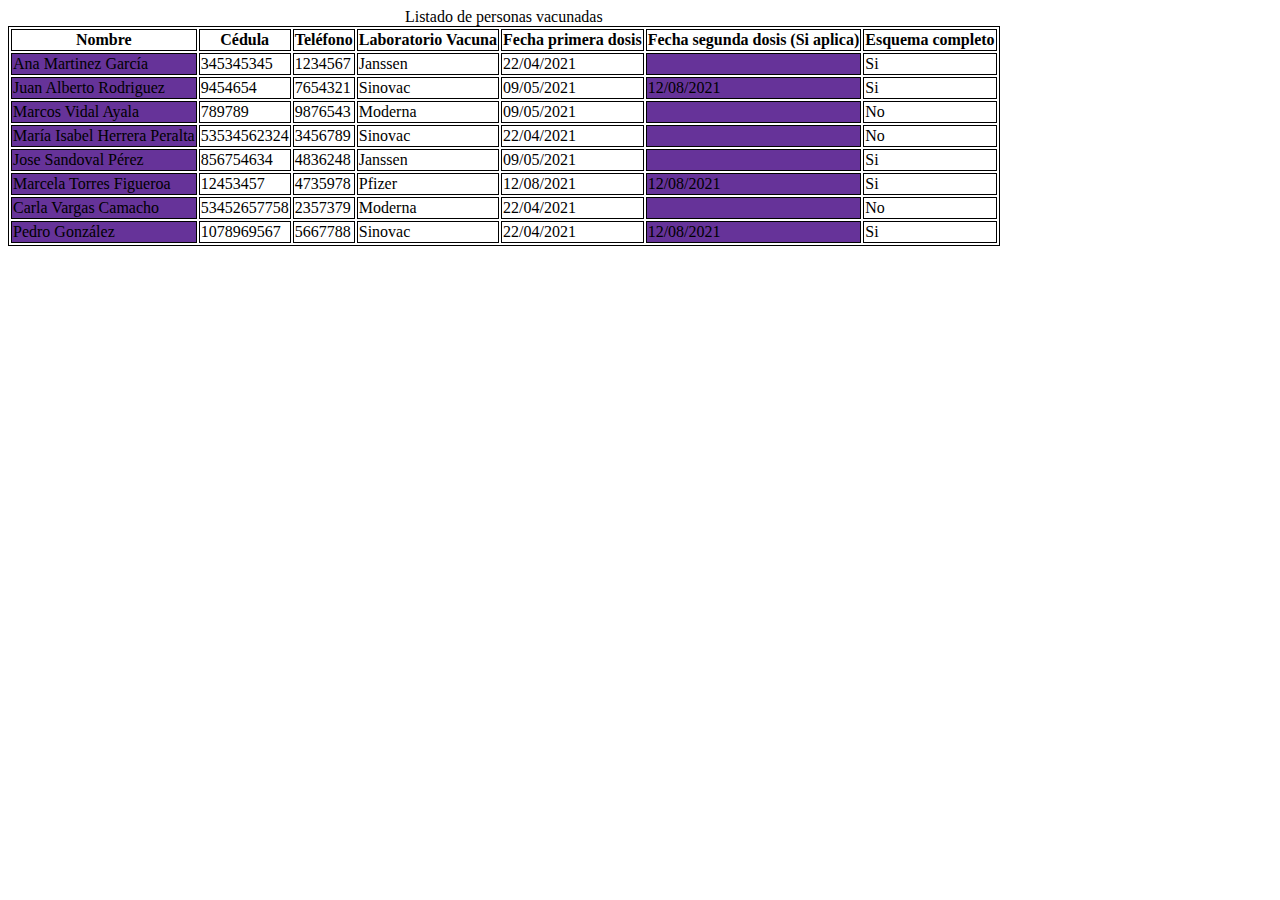
==== index.html @ e914c812 "Se agregan las etiquetas semanticas" ====
<!DOCTYPE html>
<html lang="es">

<head>
    <meta charset="UTF-8">
    <meta http-equiv="X-UA-Compatible" content="IE=edge">
    <meta name="viewport" content="width=device-width, initial-scale=1.0">
    <title>VacunApp</title>
</head>

<body>
    <style>
        table,
        th,
        td {
            border: 1px solid black;
        }

        td:nth-of-type(5n+1){
            background-color: rebeccapurple;
        }
    </style>
    <header>
        <nav>
            
        </nav>
    </header>
    <main>
        <table>
            <caption>Listado de personas vacunadas</caption>
            <tr>
                <th>Nombre</th>
                <th>Cédula</th>
                <th>Teléfono</th>
                <th>Laboratorio Vacuna</th>
                <th>Fecha primera dosis</th>
                <th>Fecha segunda dosis (Si aplica)</th>
                <th>Esquema completo</th>
            </tr>
            <tr>
                <td>Ana Martinez García</td>
                <td>345345345</td>
                <td>1234567</td>
                <td>Janssen</td>
                <td>22/04/2021</td>
                <td></td>
                <td>Si</td>
            </tr>
            <tr>
                <td>Juan Alberto Rodriguez</td>
                <td>9454654</td>
                <td>7654321</td>
                <td>Sinovac</td>
                <td>09/05/2021</td>
                <td>12/08/2021</td>
                <td>Si</td>
            </tr>
            <tr>
                <td>Marcos Vidal Ayala</td>
                <td>789789</td>
                <td>9876543</td>
                <td>Moderna</td>
                <td>09/05/2021</td>
                <td></td>
                <td>No</td>
            </tr>
            <tr>
                <td>María Isabel Herrera Peralta</td>
                <td>53534562324</td>
                <td>3456789</td>
                <td>Sinovac</td>
                <td>22/04/2021</td>
                <td></td>
                <td>No</td>
            </tr>
            <tr>
                <td>Jose Sandoval Pérez</td>
                <td>856754634</td>
                <td>4836248</td>
                <td>Janssen</td>
                <td>09/05/2021</td>
                <td></td>
                <td>Si</td>
            </tr>
            <tr>
                <td>Marcela Torres Figueroa</td>
                <td>12453457</td>
                <td>4735978</td>
                <td>Pfizer</td>
                <td>12/08/2021</td>
                <td>12/08/2021</td>
                <td>Si</td>
            </tr>
            <tr>
                <td>Carla Vargas Camacho</td>
                <td>53452657758</td>
                <td>2357379</td>
                <td>Moderna</td>
                <td>22/04/2021</td>
                <td></td>
                <td>No</td>
            </tr>
            <tr>
                <td>Pedro González</td>
                <td>1078969567</td>
                <td>5667788</td>
                <td>Sinovac</td>
                <td>22/04/2021</td>
                <td>12/08/2021</td>
                <td>Si</td>
            </tr>
        </table>
    </main>
</body>

</html>
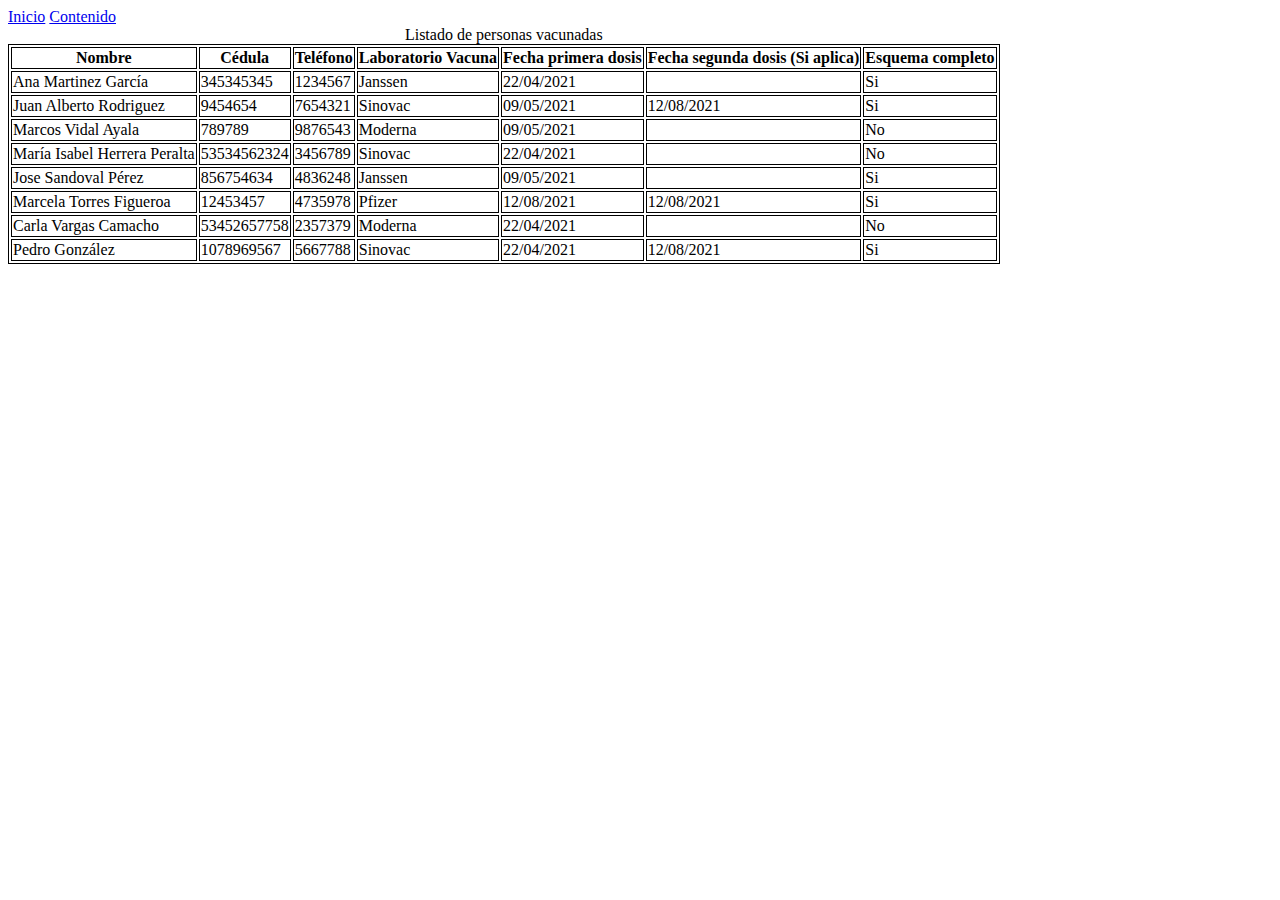
==== commit 0bae1ae9: "Pagina 2 renombrada y ajuste de enlaces de los menu" ====
--- a/index.html
+++ b/index.html
@@ -15,14 +15,11 @@
         td {
             border: 1px solid black;
         }
-
-        td:nth-of-type(5n+1){
-            background-color: rebeccapurple;
-        }
     </style>
     <header>
         <nav>
-            
+            <a href="index.html">Inicio</a>
+            <a href="registro-consulta.html">Contenido</a>
         </nav>
     </header>
     <main>
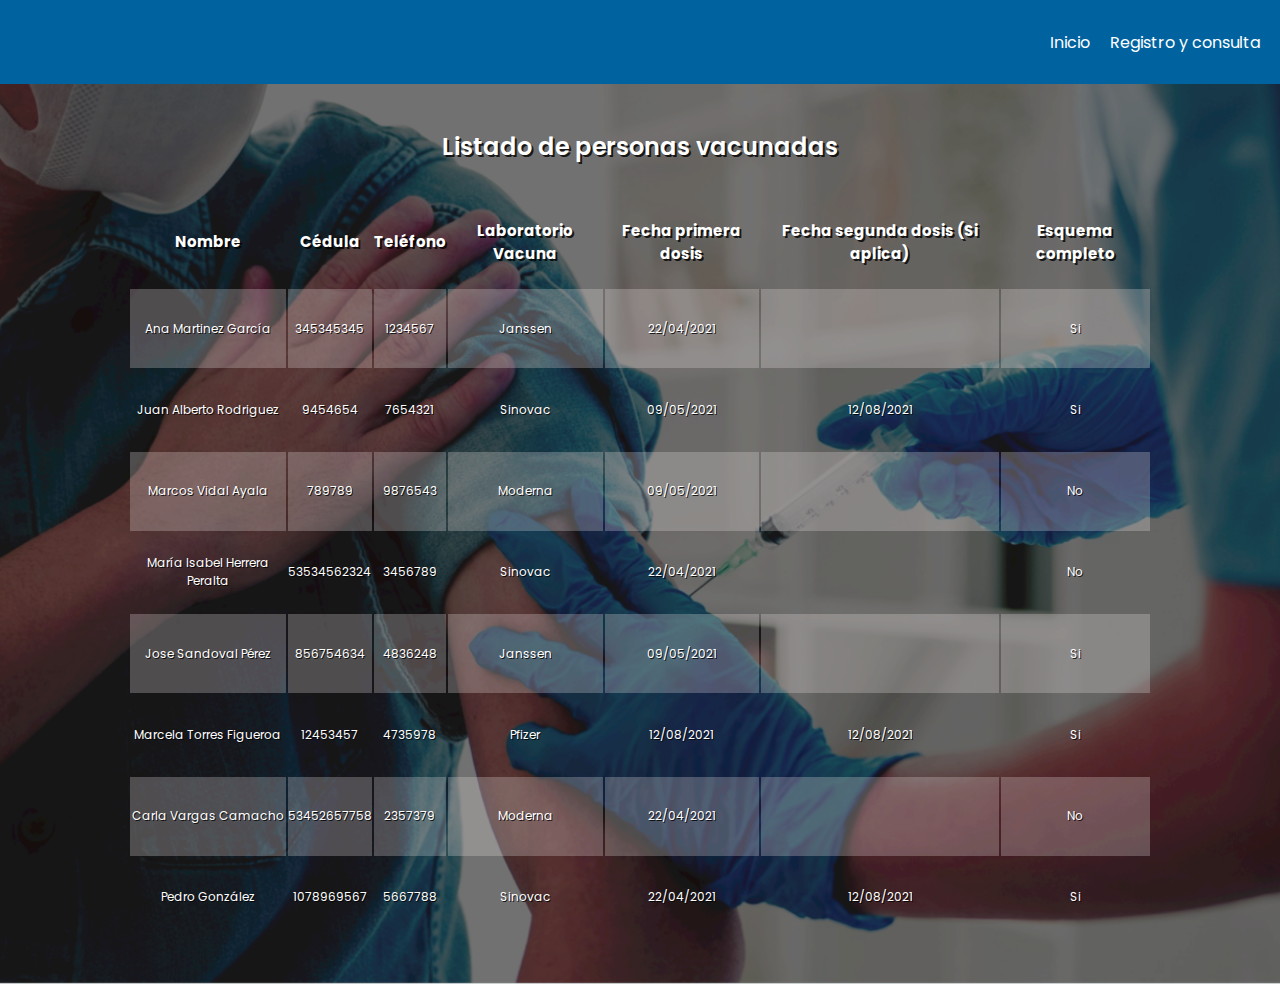
==== commit 6be8e021: "Se agregan estilos y se pule un poco más el HTML" ====
--- a/index.html
+++ b/index.html
@@ -5,106 +5,105 @@
     <meta charset="UTF-8">
     <meta http-equiv="X-UA-Compatible" content="IE=edge">
     <meta name="viewport" content="width=device-width, initial-scale=1.0">
-    <title>VacunApp</title>
+    <link rel="preconnect" href="https://fonts.googleapis.com">
+    <link rel="preconnect" href="https://fonts.gstatic.com" crossorigin>
+    <link href="https://fonts.googleapis.com/css2?family=Poppins:wght@200;400;600;700&display=swap" rel="stylesheet">
+    <link rel="stylesheet" href="styles.css">
+    <title>Inicio</title>
 </head>
 
 <body>
-    <style>
-        table,
-        th,
-        td {
-            border: 1px solid black;
-        }
-    </style>
-    <header>
-        <nav>
-            <a href="index.html">Inicio</a>
-            <a href="registro-consulta.html">Contenido</a>
+
+    <header class="header">
+        <nav class="header__nav">
+            <a class="header__link" href="index.html">Inicio</a>
+            <a class="header__link" href="registro-consulta.html">Registro y consulta</a>
         </nav>
     </header>
-    <main>
-        <table>
-            <caption>Listado de personas vacunadas</caption>
-            <tr>
-                <th>Nombre</th>
-                <th>Cédula</th>
-                <th>Teléfono</th>
-                <th>Laboratorio Vacuna</th>
-                <th>Fecha primera dosis</th>
-                <th>Fecha segunda dosis (Si aplica)</th>
-                <th>Esquema completo</th>
+    
+    <main class="main">
+        <table class="table">
+            <caption class="title">Listado de personas vacunadas</caption>
+            <tr class="table__row">
+                <th class="table__header">Nombre</th>
+                <th class="table__header">Cédula</th>
+                <th class="table__header">Teléfono</th>
+                <th class="table__header">Laboratorio Vacuna</th>
+                <th class="table__header">Fecha primera dosis</th>
+                <th class="table__header">Fecha segunda dosis (Si aplica)</th>
+                <th class="table__header">Esquema completo</th>
             </tr>
-            <tr>
-                <td>Ana Martinez García</td>
-                <td>345345345</td>
-                <td>1234567</td>
-                <td>Janssen</td>
-                <td>22/04/2021</td>
-                <td></td>
-                <td>Si</td>
+            <tr class="table__row">
+                <td class="table__detail">Ana Martinez García</td>
+                <td class="table__detail">345345345</td>
+                <td class="table__detail">1234567</td>
+                <td class="table__detail">Janssen</td>
+                <td class="table__detail">22/04/2021</td>
+                <td class="table__detail"></td>
+                <td class="table__detail">Si</td>
             </tr>
-            <tr>
-                <td>Juan Alberto Rodriguez</td>
-                <td>9454654</td>
-                <td>7654321</td>
-                <td>Sinovac</td>
-                <td>09/05/2021</td>
-                <td>12/08/2021</td>
-                <td>Si</td>
+            <tr class="table__row">
+                <td class="table__detail">Juan Alberto Rodriguez</td>
+                <td class="table__detail">9454654</td>
+                <td class="table__detail">7654321</td>
+                <td class="table__detail">Sinovac</td>
+                <td class="table__detail">09/05/2021</td>
+                <td class="table__detail">12/08/2021</td>
+                <td class="table__detail">Si</td>
             </tr>
-            <tr>
-                <td>Marcos Vidal Ayala</td>
-                <td>789789</td>
-                <td>9876543</td>
-                <td>Moderna</td>
-                <td>09/05/2021</td>
-                <td></td>
-                <td>No</td>
+            <tr class="table__row">
+                <td class="table__detail">Marcos Vidal Ayala</td>
+                <td class="table__detail">789789</td>
+                <td class="table__detail">9876543</td>
+                <td class="table__detail">Moderna</td>
+                <td class="table__detail">09/05/2021</td>
+                <td class="table__detail"></td>
+                <td class="table__detail">No</td>
             </tr>
-            <tr>
-                <td>María Isabel Herrera Peralta</td>
-                <td>53534562324</td>
-                <td>3456789</td>
-                <td>Sinovac</td>
-                <td>22/04/2021</td>
-                <td></td>
-                <td>No</td>
+            <tr class="table__row">
+                <td class="table__detail">María Isabel Herrera Peralta</td>
+                <td class="table__detail">53534562324</td>
+                <td class="table__detail">3456789</td>
+                <td class="table__detail">Sinovac</td>
+                <td class="table__detail">22/04/2021</td>
+                <td class="table__detail"></td>
+                <td class="table__detail">No</td>
             </tr>
-            <tr>
-                <td>Jose Sandoval Pérez</td>
-                <td>856754634</td>
-                <td>4836248</td>
-                <td>Janssen</td>
-                <td>09/05/2021</td>
-                <td></td>
-                <td>Si</td>
+            <tr class="table__row">
+                <td class="table__detail">Jose Sandoval Pérez</td>
+                <td class="table__detail">856754634</td>
+                <td class="table__detail">4836248</td>
+                <td class="table__detail">Janssen</td>
+                <td class="table__detail">09/05/2021</td>
+                <td class="table__detail"></td>
+                <td class="table__detail">Si</td>
             </tr>
-            <tr>
-                <td>Marcela Torres Figueroa</td>
-                <td>12453457</td>
-                <td>4735978</td>
-                <td>Pfizer</td>
-                <td>12/08/2021</td>
-                <td>12/08/2021</td>
-                <td>Si</td>
+            <tr class="table__row">
+                <td class="table__detail">Marcela Torres Figueroa</td>
+                <td class="table__detail">12453457</td>
+                <td class="table__detail">4735978</td>
+                <td class="table__detail">Pfizer</td>
+                <td class="table__detail">12/08/2021</td>
+                <td class="table__detail">12/08/2021</td>
+                <td class="table__detail">Si</td>
             </tr>
-            <tr>
-                <td>Carla Vargas Camacho</td>
-                <td>53452657758</td>
-                <td>2357379</td>
-                <td>Moderna</td>
-                <td>22/04/2021</td>
-                <td></td>
-                <td>No</td>
+            <tr class="table__row">
+                <td class="table__detail">Carla Vargas Camacho</td>
+                <td class="table__detail">53452657758</td>
+                <td class="table__detail">2357379</td>
+                <td class="table__detail">Moderna</td>
+                <td class="table__detail">22/04/2021</td>
+                <td class="table__detail"></td>
+                <td class="table__detail">No</td>
             </tr>
-            <tr>
-                <td>Pedro González</td>
-                <td>1078969567</td>
-                <td>5667788</td>
-                <td>Sinovac</td>
-                <td>22/04/2021</td>
-                <td>12/08/2021</td>
-                <td>Si</td>
+            <tr class="table__row">
+                <td class="table__detail">Pedro González</td>
+                <td class="table__detail">1078969567</td>
+                <td class="table__detail">5667788</td>
+                <td class="table__detail">Sinovac</td>
+                <td class="table__detail">22/04/2021</td>
+                <td class="table__detail">12/08/2021</td>
+                <td class="table__detail">Si</td>
             </tr>
         </table>
     </main>
--- a/styles.css
+++ b/styles.css
@@ -0,0 +1,136 @@
+*{
+    padding: 0;
+    margin: 0;
+    box-sizing: border-box;
+}
+
+html {
+    font-size: 62.5%;
+}
+
+body {
+    width: 100%;
+    height: 100vh;
+    font-family: 'Poppins', sans-serif;
+}
+
+.header{
+    width: 100%;
+    height: 84px;
+    background-color: #0063a0;
+}
+.header__nav{
+    width: inherit;
+    height: inherit;
+    display: flex;
+    justify-content: flex-end;
+    align-items: center;
+    padding: 0 20px;
+}
+.header__link{
+    color: white;
+    font-size: 1.6rem;
+    text-decoration: none;
+    margin-left: 20px;
+}
+
+.main{
+    width: 100%;
+    min-height: 100%;
+    overflow-y: auto;
+    padding: 45px 0;
+    background-color: #f5fdfc;
+    display: flex;
+    justify-content: center;
+    background-image: url('vaccine.png');
+    background-repeat: no-repeat;
+    background-position: center;
+    background-size: cover;
+}
+.main--two{
+    flex-direction: column;
+    padding: 45px;
+    background-image: url('vaccines.jpg');
+}
+.table{
+    width: 80%;
+
+}
+.title{
+    color: white;
+    font-weight: 600;
+    font-size: 2.4rem;
+    margin-bottom: 30px;
+    text-shadow: 2px 2px rgba(0, 0, 0, .8);
+}
+.title-two{
+    align-self: center;
+}
+.table__row{
+    height: 40px;
+}
+.table__row:nth-of-type(2n+2){
+    background-color: rgba(238, 227, 227, 0.267);
+}
+.table__header{
+    color: white;
+    font-size: 1.5rem;
+    text-shadow: 2px 2px rgba(0, 0, 0, .8);
+}
+.table__detail{
+    color: white;
+    font-size: 1.2rem;
+    text-shadow: 1px 1px rgba(0, 0, 0, .8);
+    text-align: center;
+}
+
+.subtitle{
+    color: white;
+    text-shadow: 1px 1px rgba(0, 0, 0, .8);
+    font-size: 1.6rem;
+    margin: 30px 0 10px;
+}
+
+.subtitle-two{
+    color: white;
+    text-shadow: 1px 1px rgba(0, 0, 0, .8);
+    font-size: 1.5rem;
+    margin-bottom: 10px;
+    margin-top: 20px;
+}
+
+.label{
+    font-size: 1.4rem;
+    font-weight: 600;
+    color: #0063a0;
+    text-shadow: 1px 1px rgba(248, 244, 244, 0.8);
+}
+
+.container{
+    display: flex;
+    align-items: center;
+    margin: 10px 0;
+}
+
+.textfield{
+    margin: 0 10px;
+    font-family: 'Poppins', sans-serif;
+    font-size: 1.3rem;
+    padding: 3px 5px;
+    border-radius: 5px;
+    border: none;
+}
+
+.button-special{
+    margin: 0 10px;
+}
+
+.button{
+    background-color: #0063a0;
+    color: white;
+    font-family: 'Poppins', sans-serif;
+    border: none;
+    padding: 10px 40px;
+    border-radius: 50px;
+    cursor: pointer;
+}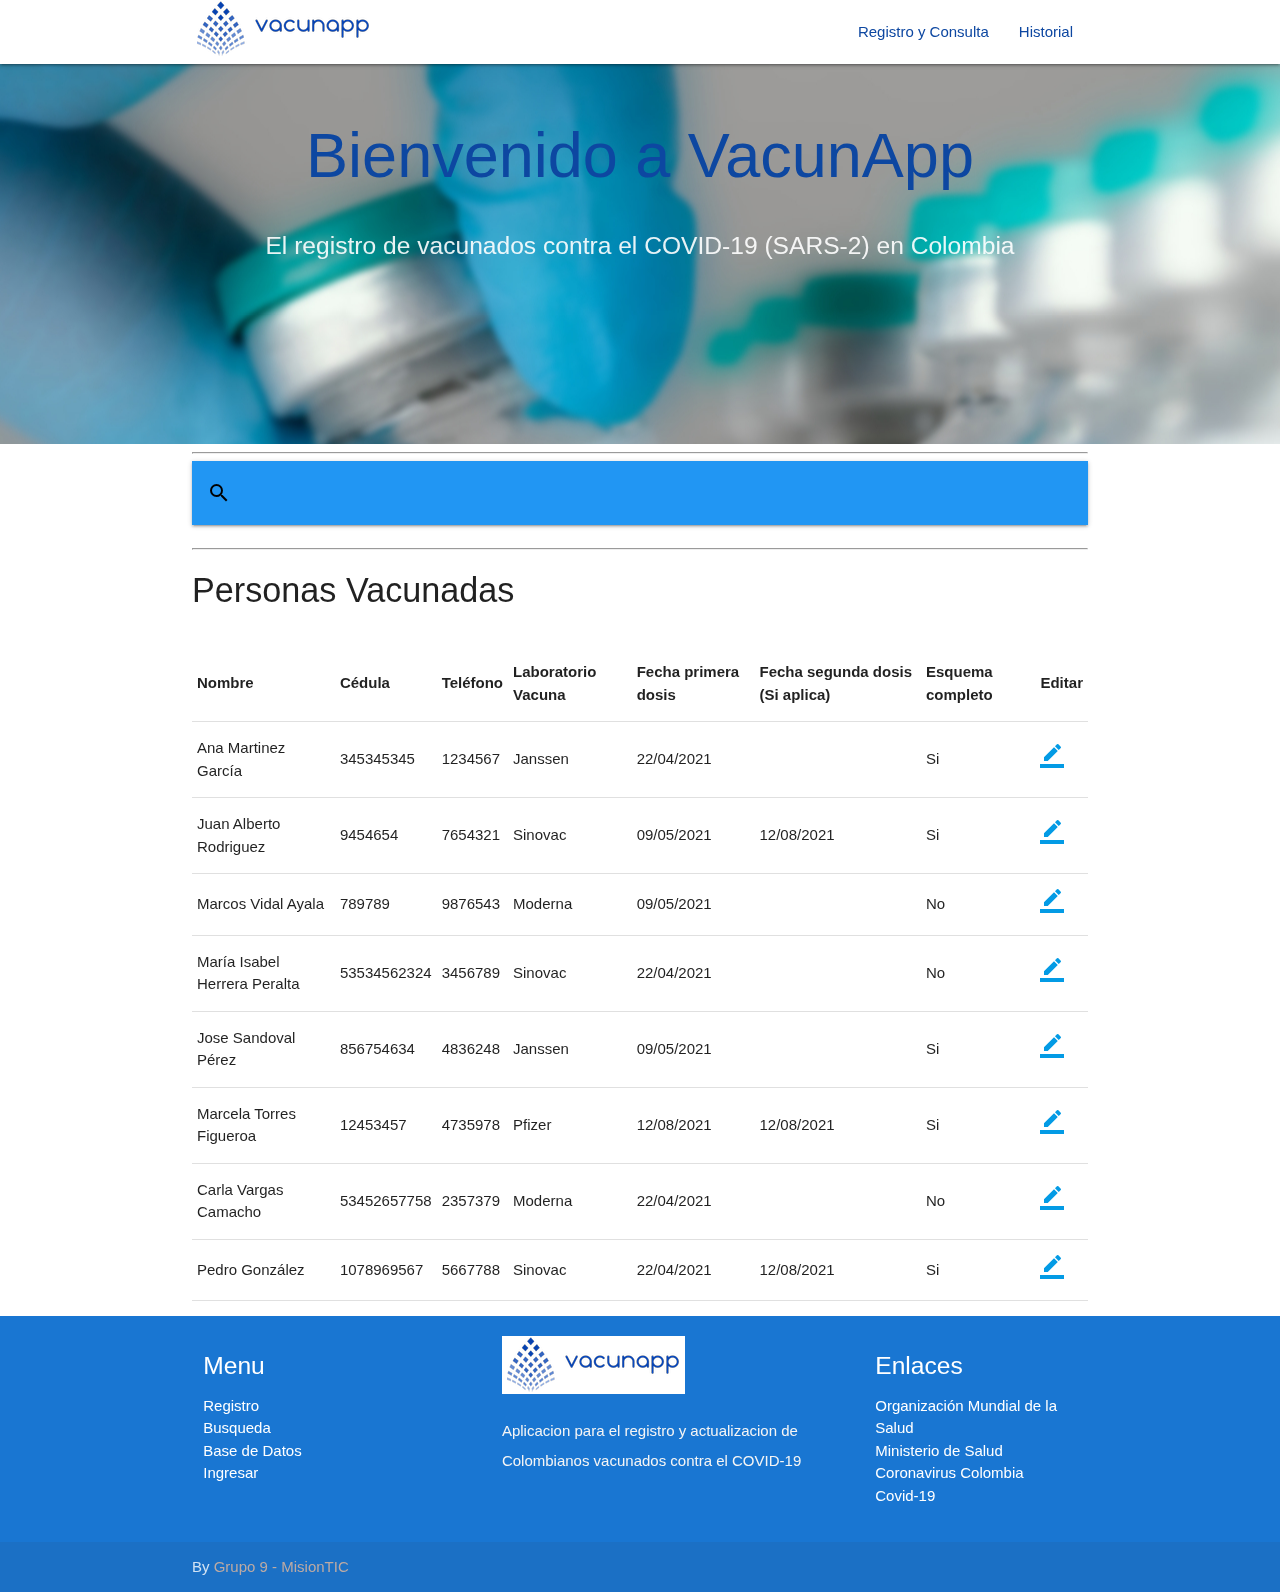
==== commit 600ea36e: "Se agrega codigo de Yiduard en rama juliette" ====
--- a/index.html
+++ b/index.html
@@ -1,112 +1,231 @@
 <!DOCTYPE html>
-<html lang="es">
+<html lang="en">
 
 <head>
-    <meta charset="UTF-8">
-    <meta http-equiv="X-UA-Compatible" content="IE=edge">
-    <meta name="viewport" content="width=device-width, initial-scale=1.0">
-    <link rel="preconnect" href="https://fonts.googleapis.com">
-    <link rel="preconnect" href="https://fonts.gstatic.com" crossorigin>
-    <link href="https://fonts.googleapis.com/css2?family=Poppins:wght@200;400;600;700&display=swap" rel="stylesheet">
-    <link rel="stylesheet" href="styles.css">
-    <title>Inicio</title>
+    <meta http-equiv="Content-Type" content="text/html; charset=UTF-8" />
+    <meta name="viewport" content="width=device-width, initial-scale=1" />
+    <title>VacunApp</title>
+
+    <!-- CSS  -->
+    <link href="https://fonts.googleapis.com/icon?family=Material+Icons" rel="stylesheet">
+    <link href="css/materialize.css" type="text/css" rel="stylesheet" media="screen,projection" />
+    <link href="css/style.css" type="text/css" rel="stylesheet" media="screen,projection" />
+    <script src="https://ajax.googleapis.com/ajax/libs/jquery/3.2.1/jquery.min.js"></script>
+
 </head>
 
 <body>
-
-    <header class="header">
-        <nav class="header__nav">
-            <a class="header__link" href="index.html">Inicio</a>
-            <a class="header__link" href="registro-consulta.html">Registro y consulta</a>
+    <div class="navbar-fixed">
+        <nav class="white" role="navigation">
+            <div class="nav-wrapper container">
+                <a id="logo-container" href="#" class="brand-logo"><img class="responsive-img" src="images/logo.jpg"></a>
+                <ul class="right hide-on-med-and-down ">
+                    <li><a class="blue-text text-darken-4" href="registro-consulta.html">Registro y Consulta</a></li>
+                    <li><a class="blue-text text-darken-4" href="index.html">Historial</a></li>
+                </ul>
+
+                <ul id="nav-mobile" class="sidenav">
+                    <br>
+                    <li><a class="blue-text text-darken-4" href="registro-consulta.html">Registro y Consulta</a></li>
+                    <li><a class="blue-text text-darken-4" href="index.html">Historial</a></li>
+                </ul>
+                <a href="#" data-target="nav-mobile" class="sidenav-trigger"><i class="material-icons">menu</i></a>
+            </div>
+    </div>
+
+    <div id="index-banner" class="parallax-container">
+        <div class="section no-pad-bot">
+            <div class="container">
+                <br><br>
+                <h1 class="header center blue-text text-darken-4">Bienvenido a VacunApp</h1>
+                <div class="row center">
+                    <h5 class="header col s12 light">El registro de vacunados contra el COVID-19 (SARS-2) en Colombia</h5>
+                </div>
+                <br><br>
+
+            </div>
+        </div>
+        <div class="parallax"><img src="images/banner.jpg" alt="Vacunados"></div>
+    </div>
+
+
+    <div class="container">
+        <hr>
+
+        <nav>
+            <div class="nav-wrapper">
+                <form>
+                    <div class="input-field blue">
+                        <input id="search" type="search" required>
+                        <label class="label-icon" for="search"><i class="material-icons black-text">search</i></label>
+                        <i class="material-icons">close</i>
+                    </div>
+                </form>
+            </div>
         </nav>
-    </header>
-    
-    <main class="main">
-        <table class="table">
-            <caption class="title">Listado de personas vacunadas</caption>
-            <tr class="table__row">
-                <th class="table__header">Nombre</th>
-                <th class="table__header">Cédula</th>
-                <th class="table__header">Teléfono</th>
-                <th class="table__header">Laboratorio Vacuna</th>
-                <th class="table__header">Fecha primera dosis</th>
-                <th class="table__header">Fecha segunda dosis (Si aplica)</th>
-                <th class="table__header">Esquema completo</th>
-            </tr>
-            <tr class="table__row">
-                <td class="table__detail">Ana Martinez García</td>
-                <td class="table__detail">345345345</td>
-                <td class="table__detail">1234567</td>
-                <td class="table__detail">Janssen</td>
-                <td class="table__detail">22/04/2021</td>
-                <td class="table__detail"></td>
-                <td class="table__detail">Si</td>
-            </tr>
-            <tr class="table__row">
-                <td class="table__detail">Juan Alberto Rodriguez</td>
-                <td class="table__detail">9454654</td>
-                <td class="table__detail">7654321</td>
-                <td class="table__detail">Sinovac</td>
-                <td class="table__detail">09/05/2021</td>
-                <td class="table__detail">12/08/2021</td>
-                <td class="table__detail">Si</td>
-            </tr>
-            <tr class="table__row">
-                <td class="table__detail">Marcos Vidal Ayala</td>
-                <td class="table__detail">789789</td>
-                <td class="table__detail">9876543</td>
-                <td class="table__detail">Moderna</td>
-                <td class="table__detail">09/05/2021</td>
-                <td class="table__detail"></td>
-                <td class="table__detail">No</td>
-            </tr>
-            <tr class="table__row">
-                <td class="table__detail">María Isabel Herrera Peralta</td>
-                <td class="table__detail">53534562324</td>
-                <td class="table__detail">3456789</td>
-                <td class="table__detail">Sinovac</td>
-                <td class="table__detail">22/04/2021</td>
-                <td class="table__detail"></td>
-                <td class="table__detail">No</td>
-            </tr>
-            <tr class="table__row">
-                <td class="table__detail">Jose Sandoval Pérez</td>
-                <td class="table__detail">856754634</td>
-                <td class="table__detail">4836248</td>
-                <td class="table__detail">Janssen</td>
-                <td class="table__detail">09/05/2021</td>
-                <td class="table__detail"></td>
-                <td class="table__detail">Si</td>
-            </tr>
-            <tr class="table__row">
-                <td class="table__detail">Marcela Torres Figueroa</td>
-                <td class="table__detail">12453457</td>
-                <td class="table__detail">4735978</td>
-                <td class="table__detail">Pfizer</td>
-                <td class="table__detail">12/08/2021</td>
-                <td class="table__detail">12/08/2021</td>
-                <td class="table__detail">Si</td>
-            </tr>
-            <tr class="table__row">
-                <td class="table__detail">Carla Vargas Camacho</td>
-                <td class="table__detail">53452657758</td>
-                <td class="table__detail">2357379</td>
-                <td class="table__detail">Moderna</td>
-                <td class="table__detail">22/04/2021</td>
-                <td class="table__detail"></td>
-                <td class="table__detail">No</td>
-            </tr>
-            <tr class="table__row">
-                <td class="table__detail">Pedro González</td>
-                <td class="table__detail">1078969567</td>
-                <td class="table__detail">5667788</td>
-                <td class="table__detail">Sinovac</td>
-                <td class="table__detail">22/04/2021</td>
-                <td class="table__detail">12/08/2021</td>
-                <td class="table__detail">Si</td>
-            </tr>
-        </table>
-    </main>
+        <div class="section">
+            <hr>
+            <h4>Personas Vacunadas</h4><br>
+
+            <table class="responsive-table highlight">
+
+                <tr>
+                    <th>Nombre</th>
+                    <th>Cédula</th>
+                    <th>Teléfono</th>
+                    <th>Laboratorio Vacuna</th>
+                    <th>Fecha primera dosis</th>
+                    <th>Fecha segunda dosis (Si aplica)</th>
+                    <th>Esquema completo</th>
+                    <th>Editar</th>
+                </tr>
+                <tr>
+                    <td>Ana Martinez García</td>
+                    <td>345345345</td>
+                    <td>1234567</td>
+                    <td>Janssen</td>
+                    <td>22/04/2021</td>
+                    <td></td>
+                    <td>Si</td>
+                    <td>
+                        <a href="#"><i class="material-icons">border_color</i> </a>
+                    </td>
+                </tr>
+                <tr>
+                    <td>Juan Alberto Rodriguez</td>
+                    <td>9454654</td>
+                    <td>7654321</td>
+                    <td>Sinovac</td>
+                    <td>09/05/2021</td>
+                    <td>12/08/2021</td>
+                    <td>Si</td>
+                    <td>
+                        <a href="#"><i class="material-icons">border_color</i> </a>
+                    </td>
+                </tr>
+                <tr>
+                    <td>Marcos Vidal Ayala</td>
+                    <td>789789</td>
+                    <td>9876543</td>
+                    <td>Moderna</td>
+                    <td>09/05/2021</td>
+                    <td></td>
+                    <td>No</td>
+                    <td>
+                        <a href="#"><i class="material-icons">border_color</i> </a>
+                    </td>
+                </tr>
+                <tr>
+                    <td>María Isabel Herrera Peralta</td>
+                    <td>53534562324</td>
+                    <td>3456789</td>
+                    <td>Sinovac</td>
+                    <td>22/04/2021</td>
+                    <td></td>
+                    <td>No</td>
+                    <td>
+                        <a href="#"><i class="material-icons">border_color</i> </a>
+                    </td>
+                </tr>
+                <tr>
+                    <td>Jose Sandoval Pérez</td>
+                    <td>856754634</td>
+                    <td>4836248</td>
+                    <td>Janssen</td>
+                    <td>09/05/2021</td>
+                    <td></td>
+                    <td>Si</td>
+                    <td>
+                        <a href="#"><i class="material-icons">border_color</i> </a>
+                    </td>
+                </tr>
+                <tr>
+                    <td>Marcela Torres Figueroa</td>
+                    <td>12453457</td>
+                    <td>4735978</td>
+                    <td>Pfizer</td>
+                    <td>12/08/2021</td>
+                    <td>12/08/2021</td>
+                    <td>Si</td>
+                    <td>
+                        <a href="#"><i class="material-icons">border_color</i> </a>
+                    </td>
+                </tr>
+                <tr>
+                    <td>Carla Vargas Camacho</td>
+                    <td>53452657758</td>
+                    <td>2357379</td>
+                    <td>Moderna</td>
+                    <td>22/04/2021</td>
+                    <td></td>
+                    <td>No</td>
+                    <td>
+                        <a href="#"><i class="material-icons">border_color</i> </a>
+                    </td>
+                </tr>
+                <tr>
+                    <td>Pedro González</td>
+                    <td>1078969567</td>
+                    <td>5667788</td>
+                    <td>Sinovac</td>
+                    <td>22/04/2021</td>
+                    <td>12/08/2021</td>
+                    <td>Si</td>
+                    <td>
+                        <a href="#"><i class="material-icons">border_color</i> </a>
+                    </td>
+                </tr>
+            </table>
+            <div>
+                <!--grib-->
+            </div>
+        </div>
+
+    </div>
+    </div>
+    <footer class="page-footer  blue darken-2">
+        <div class="container">
+            <div class="row">
+                <div class="col l4 s12">
+
+                    <h5 class="white-text">Menu</h5>
+                    <ul>
+                        <li><a class="white-text" href="#!">Registro</a></li>
+                        <li><a class="white-text" href="#!">Busqueda</a></li>
+                        <li> <a class="white-text" href="#!">Base de Datos</a></li>
+                        <li><a class="white-text" href="#!">Ingresar</a></li>
+                    </ul>
+                </div>
+                <div class="col l5 s12">
+                    <img class="responsive-img" src="images/logo.jpg">
+                    <p class="grey-text text-lighten-4">Aplicacion para el registro y actualizacion de Colombianos vacunados contra el COVID-19</p>
+
+                </div>
+                <div class="col l3 s12">
+                    <h5 class="white-text">Enlaces</h5>
+                    <ul>
+                        <li><a class="white-text" href="#!">Organización Mundial de la Salud</a></li>
+                        <li><a class="white-text" href="#!">Ministerio de Salud</a></li>
+                        <li><a class="white-text" href="#!">Coronavirus Colombia</a></li>
+                        <li><a class="white-text" href="#!">Covid-19</a></li>
+                    </ul>
+                </div>
+            </div>
+        </div>
+        <div class="footer-copyright">
+            <div class="container">
+                By <a class="brown-text text-lighten-3" href="#">Grupo 9 - MisionTIC</a>
+            </div>
+        </div>
+
+    </footer>
+
+
+    <!--  Scripts-->
+    <script src="https://code.jquery.com/jquery-2.1.1.min.js"></script>
+    <script src="js/materialize.js"></script>
+    <script src="js/init.js"></script>
+
 </body>
 
 </html>--- a/css/style.css
+++ b/css/style.css
@@ -0,0 +1,119 @@
+        /* Custom Stylesheet */
+        /**
+ * Use this file to override Materialize files so you can update
+ * the core Materialize files in the future
+ *
+ * Made By MaterializeCSS.com
+ */
+        
+        nav ul a,
+        nav .brand-logo {
+            color: #444;
+        }
+        
+        p {
+            line-height: 2rem;
+        }
+        
+        .sidenav-trigger {
+            color: #26a69a;
+        }
+        
+        .parallax-container {
+            min-height: 380px;
+            line-height: 0;
+            height: auto;
+            color: rgba(255, 255, 255, .9);
+        }
+        
+        .parallax-container .section {
+            width: 100%;
+        }
+        
+        @media only screen and (max-width: 992px) {
+            .parallax-container .section {
+                position: absolute;
+                top: 40%;
+            }
+            #index-banner .section {
+                top: 10%;
+            }
+        }
+        
+        @media only screen and (max-width: 600px) {
+            #index-banner .section {
+                top: 0;
+            }
+        }
+        
+        .icon-block {
+            padding: 0 15px;
+        }
+        
+        .icon-block .material-icons {
+            font-size: inherit;
+        }
+        
+        footer.page-footer {
+            margin: 0;
+        }
+        /*ESTILOS FORMULARIO*/
+        /* label color placeholder*/
+        
+        #form_busq label {
+            color: #0d47a1;
+        }
+        
+        #form_info label {
+            color: #0d47a1;
+        }
+        /* label focus color */
+        
+        #form_busq+#form_info input[type=text]:focus+label {
+            color: #0d47a1;
+        }
+        
+        #form_busq .opciones {
+            color: #0d47a1;
+        }
+        /* label al entrar en el label*/
+        
+        #form_busq input[type=text]:focus {
+            border-bottom: 1px solid #0d47a1;
+            box-shadow: 0 2px 0 0 #0d47a1;
+        }
+        /* texto valido color del label*/
+        
+        #form_busq input[type=text].valid {
+            border-bottom: 1px solid #0eb157;
+            box-shadow: 0 1px 0 0 #0eb157;
+        }
+        
+        #form_info .opciones {
+            color: #0d47a1;
+        }
+        /* label al entrar en el label*/
+        
+        #form_info input[type=text]:focus {
+            border-bottom: 1px solid #0d47a1;
+            box-shadow: 0 2px 0 0 #0d47a1;
+        }
+        
+        #form_info input[type=tel]:focus {
+            border-bottom: 1px solid #0d47a1;
+            box-shadow: 0 2px 0 0 #0d47a1;
+        }
+        /* texto valido color del label*/
+        
+        #form_info input[type=text].valid {
+            border-bottom: 1px solid #0eb157;
+            box-shadow: 0 1px 0 0 #0eb157;
+        }
+        /*iframe*/
+        
+        iframe {
+            width: 100%;
+            height: 400px;
+            border: none;
+        }
+        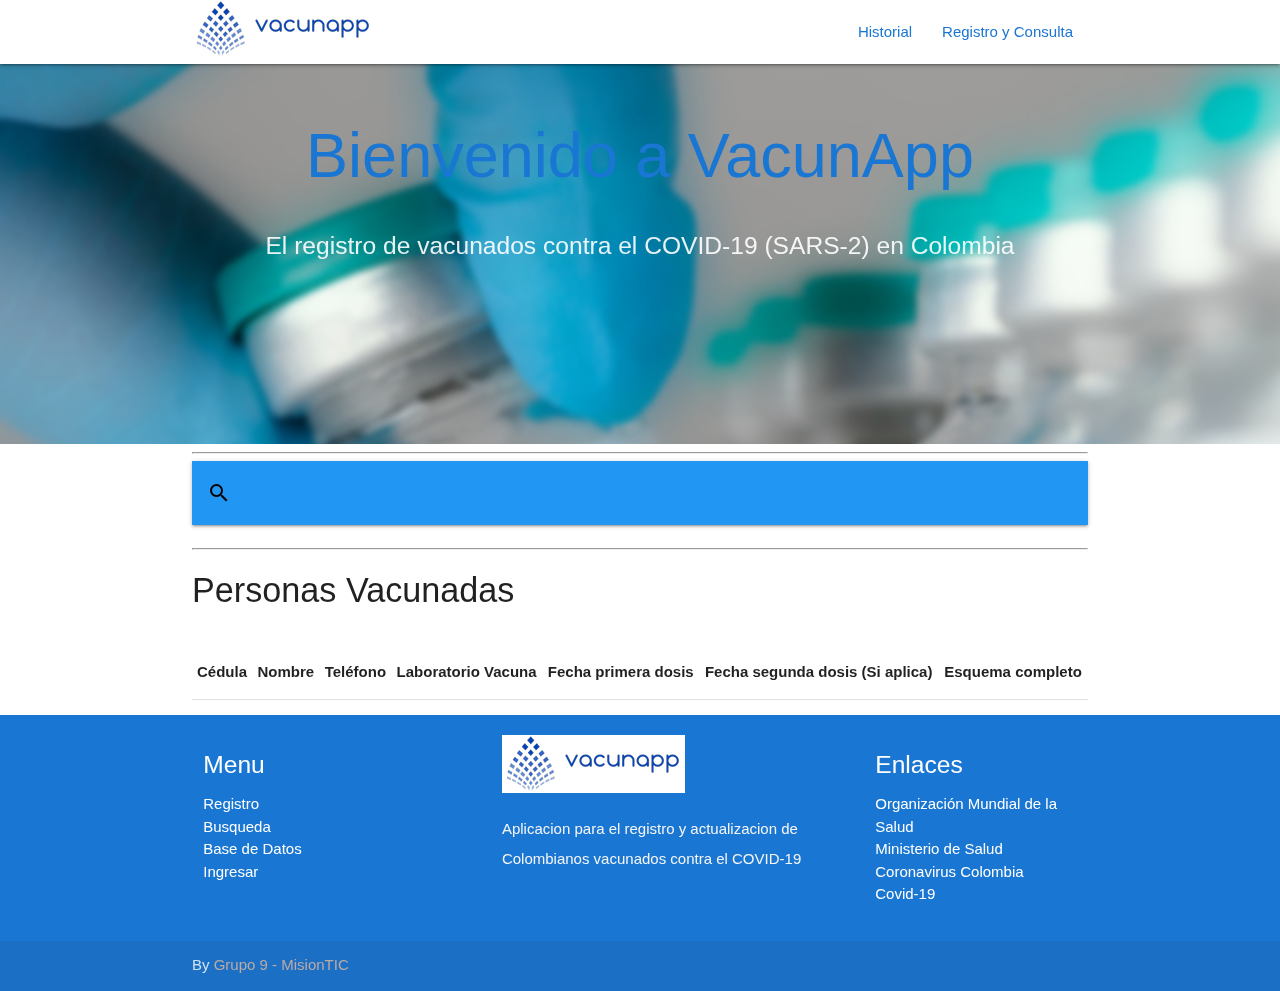
==== commit 063dfe9b: "Se realiza la petición del API para llenar la tabla de index.html" ====
--- a/index.html
+++ b/index.html
@@ -11,23 +11,23 @@
     <link href="css/materialize.css" type="text/css" rel="stylesheet" media="screen,projection" />
     <link href="css/style.css" type="text/css" rel="stylesheet" media="screen,projection" />
     <script src="https://ajax.googleapis.com/ajax/libs/jquery/3.2.1/jquery.min.js"></script>
-
+    <script defer src="/js/data.js"></script>
 </head>
 
 <body>
-    <div class="navbar-fixed">
+    <div class="navbar">
         <nav class="white" role="navigation">
             <div class="nav-wrapper container">
                 <a id="logo-container" href="#" class="brand-logo"><img class="responsive-img" src="images/logo.jpg"></a>
                 <ul class="right hide-on-med-and-down ">
-                    <li><a class="blue-text text-darken-4" href="registro-consulta.html">Registro y Consulta</a></li>
-                    <li><a class="blue-text text-darken-4" href="index.html">Historial</a></li>
+                    <li><a class="blue-text text-darken-2" href="index.html">Historial</a></li>
+                    <li><a class="blue-text text-darken-2" href="registro-consulta.html">Registro y Consulta</a></li>
                 </ul>
 
                 <ul id="nav-mobile" class="sidenav">
                     <br>
-                    <li><a class="blue-text text-darken-4" href="registro-consulta.html">Registro y Consulta</a></li>
-                    <li><a class="blue-text text-darken-4" href="index.html">Historial</a></li>
+                    <li><a class="blue-text text-darken-2" href="index.html">Historial</a></li>
+                    <li><a class="blue-text text-darken-2" href="registro-consulta.html">Registro y Consulta</a></li>
                 </ul>
                 <a href="#" data-target="nav-mobile" class="sidenav-trigger"><i class="material-icons">menu</i></a>
             </div>
@@ -37,7 +37,7 @@
         <div class="section no-pad-bot">
             <div class="container">
                 <br><br>
-                <h1 class="header center blue-text text-darken-4">Bienvenido a VacunApp</h1>
+                <h1 class="header center blue-text text-darken-2">Bienvenido a VacunApp</h1>
                 <div class="row center">
                     <h5 class="header col s12 light">El registro de vacunados contra el COVID-19 (SARS-2) en Colombia</h5>
                 </div>
@@ -67,114 +67,18 @@
             <hr>
             <h4>Personas Vacunadas</h4><br>
 
-            <table class="responsive-table highlight">
+            <table class="tabla responsive-table highlight">
 
                 <tr>
+                    <th>Cédula</th>
                     <th>Nombre</th>
-                    <th>Cédula</th>
                     <th>Teléfono</th>
                     <th>Laboratorio Vacuna</th>
                     <th>Fecha primera dosis</th>
                     <th>Fecha segunda dosis (Si aplica)</th>
                     <th>Esquema completo</th>
-                    <th>Editar</th>
                 </tr>
-                <tr>
-                    <td>Ana Martinez García</td>
-                    <td>345345345</td>
-                    <td>1234567</td>
-                    <td>Janssen</td>
-                    <td>22/04/2021</td>
-                    <td></td>
-                    <td>Si</td>
-                    <td>
-                        <a href="#"><i class="material-icons">border_color</i> </a>
-                    </td>
-                </tr>
-                <tr>
-                    <td>Juan Alberto Rodriguez</td>
-                    <td>9454654</td>
-                    <td>7654321</td>
-                    <td>Sinovac</td>
-                    <td>09/05/2021</td>
-                    <td>12/08/2021</td>
-                    <td>Si</td>
-                    <td>
-                        <a href="#"><i class="material-icons">border_color</i> </a>
-                    </td>
-                </tr>
-                <tr>
-                    <td>Marcos Vidal Ayala</td>
-                    <td>789789</td>
-                    <td>9876543</td>
-                    <td>Moderna</td>
-                    <td>09/05/2021</td>
-                    <td></td>
-                    <td>No</td>
-                    <td>
-                        <a href="#"><i class="material-icons">border_color</i> </a>
-                    </td>
-                </tr>
-                <tr>
-                    <td>María Isabel Herrera Peralta</td>
-                    <td>53534562324</td>
-                    <td>3456789</td>
-                    <td>Sinovac</td>
-                    <td>22/04/2021</td>
-                    <td></td>
-                    <td>No</td>
-                    <td>
-                        <a href="#"><i class="material-icons">border_color</i> </a>
-                    </td>
-                </tr>
-                <tr>
-                    <td>Jose Sandoval Pérez</td>
-                    <td>856754634</td>
-                    <td>4836248</td>
-                    <td>Janssen</td>
-                    <td>09/05/2021</td>
-                    <td></td>
-                    <td>Si</td>
-                    <td>
-                        <a href="#"><i class="material-icons">border_color</i> </a>
-                    </td>
-                </tr>
-                <tr>
-                    <td>Marcela Torres Figueroa</td>
-                    <td>12453457</td>
-                    <td>4735978</td>
-                    <td>Pfizer</td>
-                    <td>12/08/2021</td>
-                    <td>12/08/2021</td>
-                    <td>Si</td>
-                    <td>
-                        <a href="#"><i class="material-icons">border_color</i> </a>
-                    </td>
-                </tr>
-                <tr>
-                    <td>Carla Vargas Camacho</td>
-                    <td>53452657758</td>
-                    <td>2357379</td>
-                    <td>Moderna</td>
-                    <td>22/04/2021</td>
-                    <td></td>
-                    <td>No</td>
-                    <td>
-                        <a href="#"><i class="material-icons">border_color</i> </a>
-                    </td>
-                </tr>
-                <tr>
-                    <td>Pedro González</td>
-                    <td>1078969567</td>
-                    <td>5667788</td>
-                    <td>Sinovac</td>
-                    <td>22/04/2021</td>
-                    <td>12/08/2021</td>
-                    <td>Si</td>
-                    <td>
-                        <a href="#"><i class="material-icons">border_color</i> </a>
-                    </td>
-                </tr>
+                
             </table>
             <div>
                 <!--grib-->
